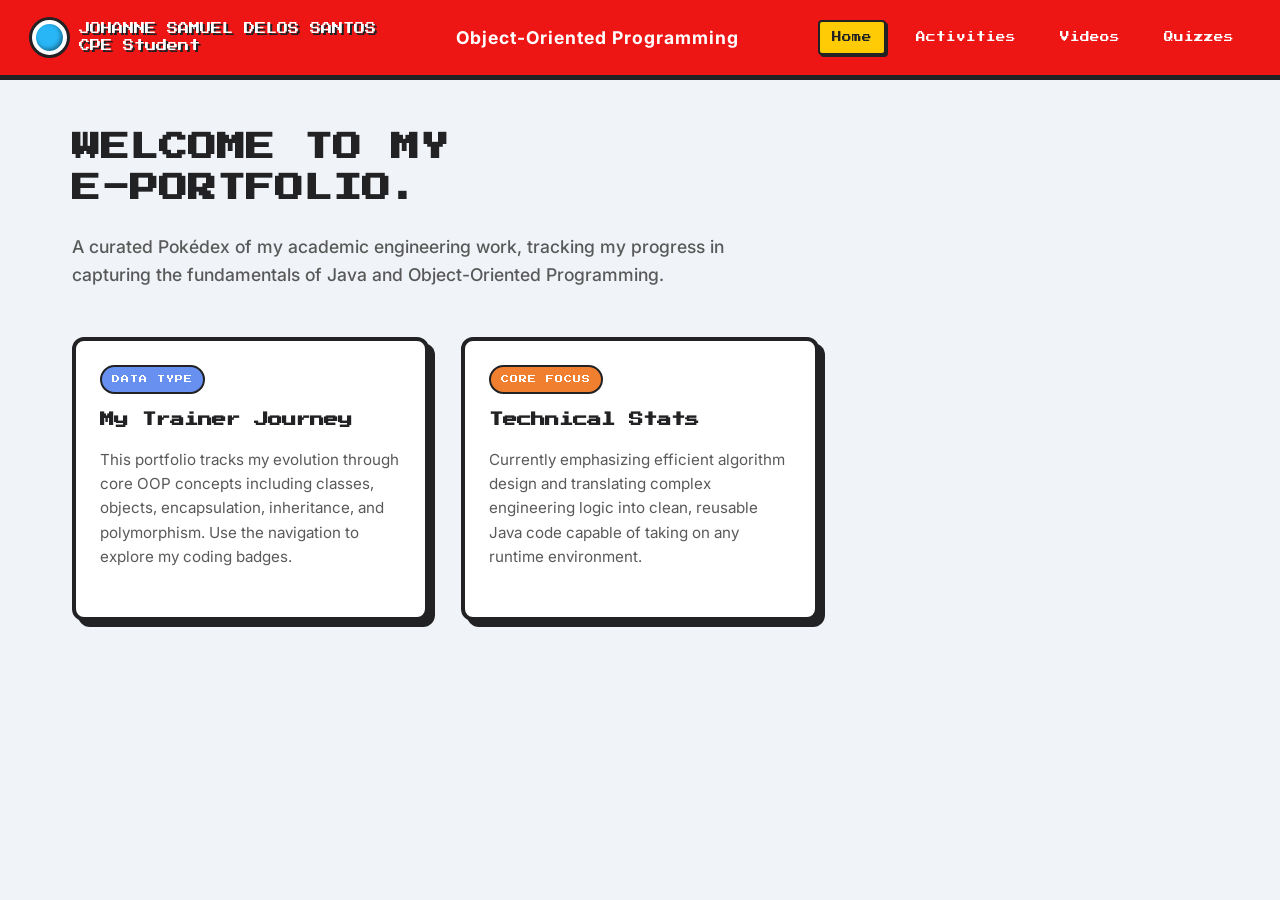
==== index.html @ bd9b8f8e "Add files via upload" ====
<!DOCTYPE html>
<html lang="en">
<head>
    <meta charset="UTF-8">
    <meta name="viewport" content="width=device-width, initial-scale=1.0">
    <title>Java Pokédex | Home</title>
    <link rel="stylesheet" href="styles.css">
</head>
<body>
    <header>
        <div class="header-left">
            <div class="pokedex-lens"></div>
            JOHANNE SAMUEL DELOS SANTOS<br>CPE Student
        </div>
        <div class="header-center">Object-Oriented Programming</div>
        <nav>
            <a href="index.html">Home</a>
            <a href="activities.html">Activities</a>
            <a href="videos.html">Videos</a>
            <a href="quiz.html">Quizzes</a>
        </nav>
    </header>

    <main id="main-content">
        <div class="container">
            <h1 class="page-title">Welcome to my<br>E-Portfolio.</h1>
            <p class="page-subtitle">A curated Pokédex of my academic engineering work, tracking my progress in capturing the fundamentals of Java and Object-Oriented Programming.</p>
            
            <div class="grid">
                <div class="card">
                    <div class="card-tag tag-blue">Data Type</div>
                    <h2 class="card-title">My Trainer Journey</h2>
                    <p class="card-desc">This portfolio tracks my evolution through core OOP concepts including classes, objects, encapsulation, inheritance, and polymorphism. Use the navigation to explore my coding badges.</p>
                </div>
                <div class="card">
                    <div class="card-tag tag-red">Core Focus</div>
                    <h2 class="card-title">Technical Stats</h2>
                    <p class="card-desc">Currently emphasizing efficient algorithm design and translating complex engineering logic into clean, reusable Java code capable of taking on any runtime environment.</p>
                </div>
            </div>
        </div>
    </main>

    <script src="transitions.js"></script>
</body>
</html>
---- styles.css ----
/* Google Fonts */
@import url('https://fonts.googleapis.com/css2?family=Inter:wght@400;500;600&family=Press+Start+2P&display=swap');

/* CSS Variables - Pokemon Theme Palette */
:root {
    --bg-color: #f0f4f8;
    --surface-color: #ffffff;
    --text-main: #2b2b2b;
    --text-muted: #595959;
    --poke-red: #ee1515;
    --poke-blue: #3b4cca;
    --poke-yellow: #ffcb05;
    --poke-black: #222224;
    --transition-speed: 0.4s;
}

/* Base Styles */
* {
    margin: 0;
    padding: 0;
    box-sizing: border-box;
}

body {
    font-family: 'Inter', sans-serif;
    background-color: var(--bg-color);
    color: var(--text-main);
    line-height: 1.6;
    overflow-y: scroll;
}

/* Typography Overrides for Theme */
h1.page-title, h2.card-title, .card-tag {
    font-family: 'Press Start 2P', cursive;
}

/* Header & Navigation (Pokedex Top) */
header {
    position: sticky;
    top: 0;
    background-color: var(--poke-red);
    border-bottom: 5px solid var(--poke-black);
    z-index: 1000;
    padding: 1.25rem 2rem;
    display: flex;
    justify-content: space-between;
    align-items: center;
    flex-wrap: wrap;
    gap: 1rem;
}

.header-left {
    display: flex;
    align-items: center;
    gap: 12px;
    color: white;
    font-family: 'Press Start 2P', cursive;
    font-size: 0.7rem;
    line-height: 1.5;
    text-shadow: 2px 2px 0px var(--poke-black);
}

/* Pokedex Camera Lens */
.pokedex-lens {
    width: 35px;
    height: 35px;
    background-color: #29b6f6;
    border: 4px solid #ffffff;
    border-radius: 50%;
    box-shadow: inset -2px -2px 4px rgba(0,0,0,0.4), 0 0 0 3px var(--poke-black);
}

.header-center {
    font-weight: 700;
    color: white;
    font-size: 1.1rem;
    letter-spacing: 1px;
}

nav {
    display: flex;
    gap: 1rem;
}

nav a {
    text-decoration: none;
    color: white;
    font-family: 'Press Start 2P', cursive;
    font-size: 0.6rem;
    padding: 0.5rem 0.75rem;
    border: 2px solid transparent;
    border-radius: 4px;
    transition: all 0.2s ease;
}

nav a:hover, nav a.active {
    background-color: var(--poke-yellow);
    color: var(--poke-black);
    border: 2px solid var(--poke-black);
    box-shadow: 2px 2px 0px var(--poke-black);
}

/* Layout & Typography */
.container {
    max-width: 1200px;
    margin: 0 auto;
    padding: 3rem 2rem;
}

h1.page-title {
    font-size: 1.8rem;
    line-height: 1.4;
    color: var(--poke-black);
    margin-bottom: 1.5rem;
    text-transform: uppercase;
}

p.page-subtitle {
    color: var(--text-muted);
    font-size: 1.1rem;
    margin-bottom: 3rem;
    max-width: 700px;
    font-weight: 500;
}

/* Grid & Cards (Trading Card Style) */
.grid {
    display: grid;
    grid-template-columns: repeat(auto-fill, minmax(320px, 1fr));
    gap: 2rem;
}

.card {
    background-color: var(--surface-color);
    border: 4px solid var(--poke-black);
    border-radius: 12px;
    padding: 1.5rem;
    transition: transform 0.2s ease, box-shadow 0.2s ease;
    display: flex;
    flex-direction: column;
    box-shadow: 6px 6px 0px var(--poke-black);
}

.card:hover {
    transform: translate(-2px, -2px);
    box-shadow: 10px 10px 0px var(--poke-black);
}

/* Styled like Pokemon Type Badges */
.card-tag {
    align-self: flex-start;
    font-size: 0.5rem;
    text-transform: uppercase;
    color: var(--poke-black);
    background-color: var(--poke-yellow);
    padding: 6px 10px;
    border: 2px solid var(--poke-black);
    border-radius: 20px;
    margin-bottom: 1rem;
    letter-spacing: 1px;
}

/* Tag Color Variations */
.tag-blue { background-color: #6890F0; color: white; }
.tag-green { background-color: #78C850; color: white; }
.tag-red { background-color: #F08030; color: white; }

.card-title {
    font-size: 0.9rem;
    line-height: 1.5;
    margin-bottom: 1rem;
    color: var(--poke-black);
}

.card-desc {
    color: var(--text-muted);
    font-size: 0.95rem;
    margin-bottom: 1.5rem;
    flex-grow: 1;
}

.card-link {
    text-decoration: none;
    color: white;
    background-color: var(--poke-blue);
    font-weight: 600;
    font-size: 0.9rem;
    align-self: flex-start;
    padding: 0.5rem 1rem;
    border: 2px solid var(--poke-black);
    border-radius: 6px;
    transition: background-color 0.2s;
    box-shadow: 2px 2px 0px var(--poke-black);
}

.card-link:hover {
    background-color: #2a52be;
    transform: translate(1px, 1px);
    box-shadow: 1px 1px 0px var(--poke-black);
}

/* Video specific placeholders */
.video-thumbnail {
    width: 100%;
    aspect-ratio: 16/9;
    background-color: var(--poke-black);
    border: 3px solid var(--poke-black);
    border-radius: 8px;
    margin-bottom: 1rem;
    display: flex;
    align-items: center;
    justify-content: center;
    color: white;
    font-family: 'Press Start 2P', cursive;
    font-size: 0.6rem;
    text-align: center;
    padding: 1rem;
}

/* Page Transitions */
#main-content {
    opacity: 0;
    transform: scale(0.98) translateY(10px);
    transition: opacity var(--transition-speed) ease, transform var(--transition-speed) ease;
}

#main-content.page-enter {
    opacity: 1;
    transform: scale(1) translateY(0);
}

#main-content.page-exit {
    opacity: 0;
    transform: scale(0.98) translateY(-10px);
}

/* Responsive */
@media (max-width: 768px) {
    header {
        flex-direction: column;
        align-items: flex-start;
    }
    .header-center {
        display: none;
    }
    nav {
        width: 100%;
        justify-content: flex-start;
        flex-wrap: wrap;
        margin-top: 0.5rem;
    }
}

/* Chapter Navigation */
.chapter-nav {
    display: flex;
    gap: 1rem;
    margin-bottom: 2rem;
    flex-wrap: wrap;
}
.chapter-btn {
    font-family: 'Press Start 2P', cursive;
    font-size: 0.6rem;
    padding: 0.8rem 1.2rem;
    background-color: var(--surface-color);
    color: var(--poke-black);
    border: 3px solid var(--poke-black);
    border-radius: 8px;
    cursor: pointer;
    box-shadow: 3px 3px 0px var(--poke-black);
    transition: all 0.2s ease;
    text-transform: uppercase;
}
.chapter-btn:hover, .chapter-btn.active {
    background-color: var(--poke-yellow);
    transform: translate(-2px, -2px);
    box-shadow: 5px 5px 0px var(--poke-black);
}

/* Updated Card Actions layout */
.card-actions {
    display: flex;
    gap: 0.75rem;
    margin-top: auto;
    flex-wrap: wrap;
}
button.card-link {
    font-family: 'Inter', sans-serif;
    cursor: pointer;
    border: 2px solid var(--poke-black); /* Enforce retro button feel */
}

/* Inline Code Accordion */
.inline-code-container {
    margin-top: 1.5rem;
    background-color: #1e1e1e; /* Dark editor theme */
    color: #d4d4d4;
    padding: 0;
    border-radius: 6px;
    border: 3px solid var(--poke-black);
    overflow: hidden;
    max-height: 0;
    opacity: 0;
    transition: max-height 0.4s ease, opacity 0.4s ease, padding 0.4s ease;
}
.inline-code-container.show {
    max-height: 500px; 
    opacity: 1;
    padding: 1rem;
    overflow-y: auto;
    overflow-x: auto; /* ADDED: Allows the container to scroll sideways */
}

.inline-code-container pre {
    font-family: 'Courier New', Courier, monospace;
    font-size: 0.85rem;
    line-height: 1.4;
    margin: 0;
    overflow-x: auto; /* ADDED: Forces a scrollbar for long code lines */
    padding-bottom: 8px; /* Gives a little breathing room so the scrollbar doesn't cover the text */
}

/* Modal Overlay & Structure */
.modal-overlay {
    position: fixed;
    top: 0; left: 0; width: 100%; height: 100%;
    background: rgba(0, 0, 0, 0.7);
    backdrop-filter: blur(5px);
    -webkit-backdrop-filter: blur(5px);
    display: flex;
    justify-content: center;
    align-items: center;
    z-index: 9999;
    opacity: 0;
    pointer-events: none;
    transition: opacity 0.3s ease;
}
.modal-overlay.active {
    opacity: 1;
    pointer-events: all;
}
.modal-content {
    width: 90%;
    max-width: 800px;
    max-height: 85vh;
    background-color: var(--bg-color);
    transform: scale(0.95) translateY(20px);
    transition: transform 0.3s cubic-bezier(0.175, 0.885, 0.32, 1.275);
}
.modal-overlay.active .modal-content {
    transform: scale(1) translateY(0);
}
.modal-header {
    display: flex;
    justify-content: space-between;
    align-items: center;
    margin-bottom: 1rem;
    padding-bottom: 1rem;
    border-bottom: 4px solid var(--poke-black);
}
.close-modal-btn {
    background: var(--poke-red);
    color: white;
    border: 3px solid var(--poke-black);
    font-family: 'Press Start 2P', cursive;
    padding: 0.5rem 0.6rem;
    font-size: 0.8rem;
    cursor: pointer;
    box-shadow: 3px 3px 0px var(--poke-black);
    transition: transform 0.1s, box-shadow 0.1s;
}
.close-modal-btn:active {
    transform: translate(3px, 3px);
    box-shadow: 0px 0px 0px var(--poke-black);
}
.modal-body pre {
    background-color: #1e1e1e;
    color: #d4d4d4;
    padding: 1.5rem;
    border-radius: 6px;
    border: 3px solid var(--poke-black);
    overflow-y: auto;
    font-family: 'Courier New', Courier, monospace;
    font-size: 0.95rem;
    line-height: 1.5;
}

/* Vanilla Syntax Highlighting Colors */
.syn-keyword { color: #569cd6; font-weight: bold; }
.syn-string { color: #ce9178; }
.syn-comment { color: #6a9955; font-style: italic; }
.syn-class { color: #4ec9b0; font-weight: bold; }
.syn-type { color: #4ec9b0; }
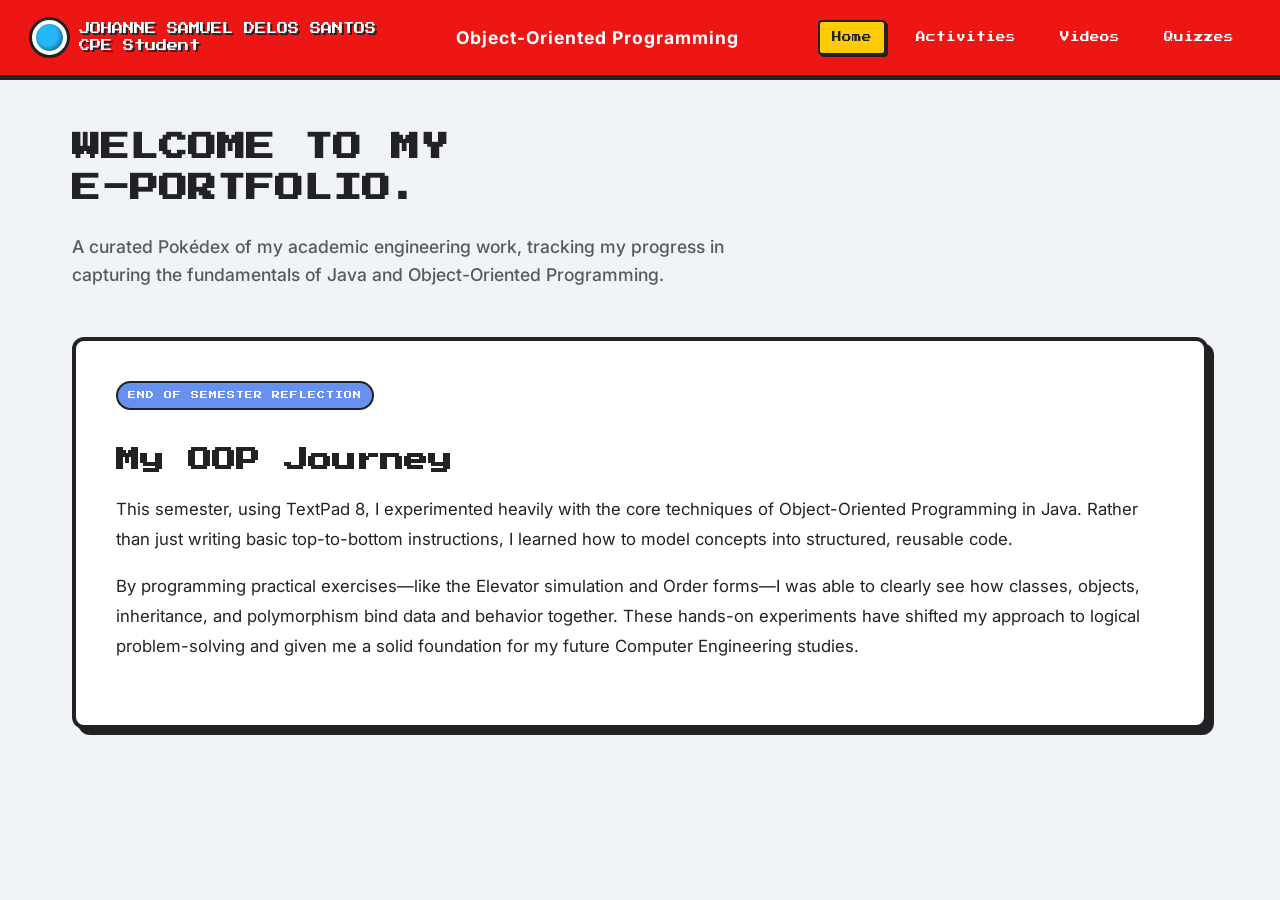
==== commit 5afbf2d6: "Update index.html" ====
--- a/index.html
+++ b/index.html
@@ -26,21 +26,24 @@
             <h1 class="page-title">Welcome to my<br>E-Portfolio.</h1>
             <p class="page-subtitle">A curated Pokédex of my academic engineering work, tracking my progress in capturing the fundamentals of Java and Object-Oriented Programming.</p>
             
-            <div class="grid">
-                <div class="card">
-                    <div class="card-tag tag-blue">Data Type</div>
-                    <h2 class="card-title">My Trainer Journey</h2>
-                    <p class="card-desc">This portfolio tracks my evolution through core OOP concepts including classes, objects, encapsulation, inheritance, and polymorphism. Use the navigation to explore my coding badges.</p>
-                </div>
-                <div class="card">
-                    <div class="card-tag tag-red">Core Focus</div>
-                    <h2 class="card-title">Technical Stats</h2>
-                    <p class="card-desc">Currently emphasizing efficient algorithm design and translating complex engineering logic into clean, reusable Java code capable of taking on any runtime environment.</p>
+            <!-- Single Full-Width Reflection Card -->
+            <div class="card" style="margin-top: 1rem; padding: 2.5rem;">
+                <div class="card-tag tag-blue" style="display: inline-block;">End of Semester Reflection</div>
+                <h2 class="card-title" style="font-size: 1.5rem; margin-top: 1rem; margin-bottom: 1rem;">My OOP Journey</h2>
+                
+                <div class="card-desc" style="color: var(--poke-black); font-size: 1.05rem; line-height: 1.8;">
+                    <p style="margin-bottom: 1rem;">
+                        This semester, using TextPad 8, I experimented heavily with the core techniques of Object-Oriented Programming in Java. Rather than just writing basic top-to-bottom instructions, I learned how to model concepts into structured, reusable code.
+                    </p>
+                    <p>
+                        By programming practical exercises—like the Elevator simulation and Order forms—I was able to clearly see how classes, objects, inheritance, and polymorphism bind data and behavior together. These hands-on experiments have shifted my approach to logical problem-solving and given me a solid foundation for my future Computer Engineering studies.
+                    </p>
                 </div>
             </div>
+            
         </div>
     </main>
 
     <script src="transitions.js"></script>
 </body>
-</html>+</html>
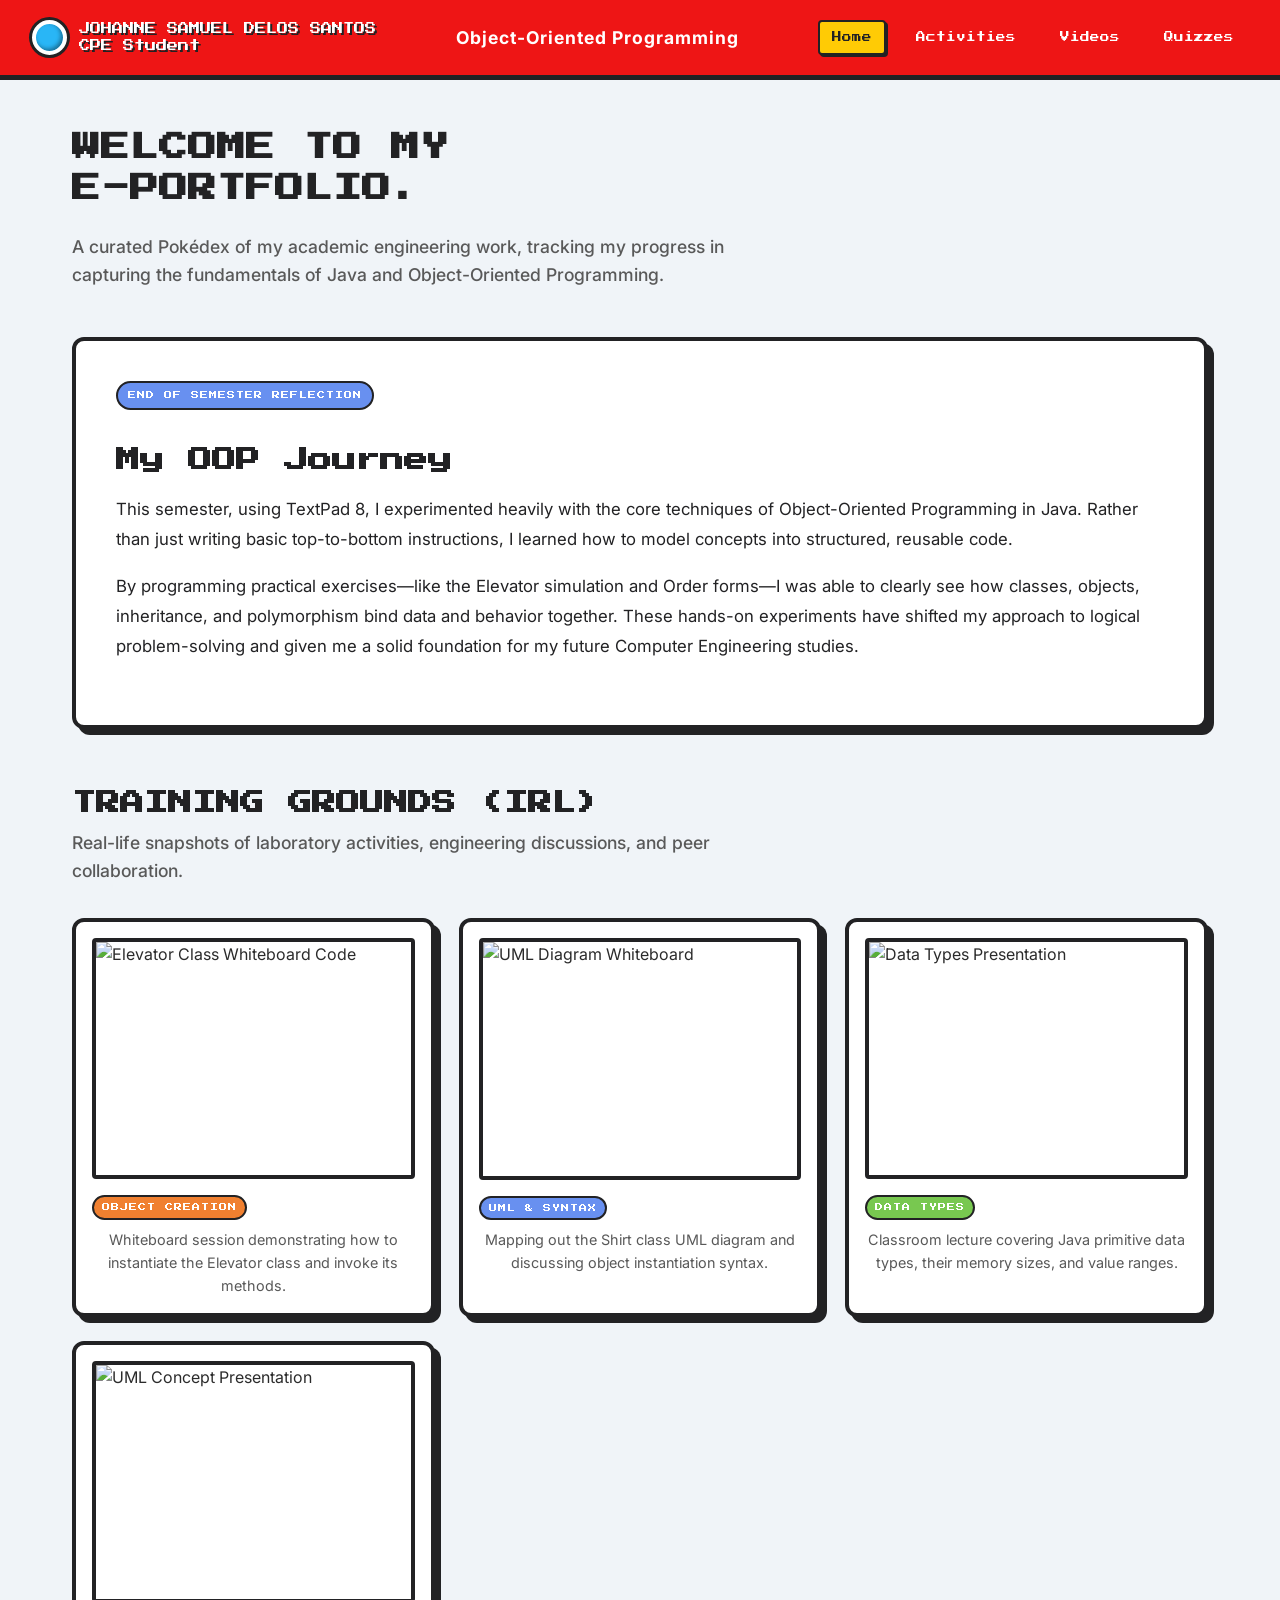
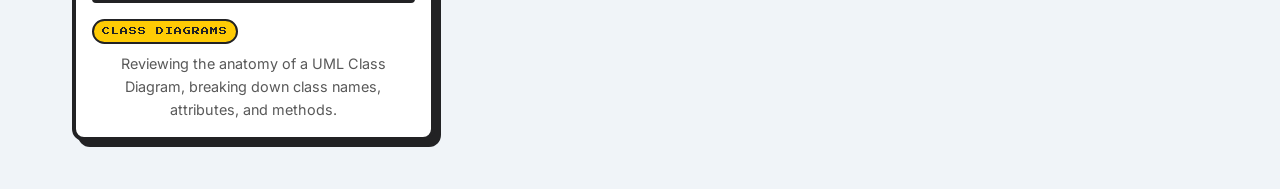
==== commit 0e08677e: "Update index.html" ====
--- a/index.html
+++ b/index.html
@@ -40,6 +40,42 @@
                     </p>
                 </div>
             </div>
+
+            <!-- IRL Classroom Photos Section -->
+            <h2 class="card-title" style="font-size: 1.5rem; margin-top: 3.5rem; margin-bottom: 0.5rem; text-transform: uppercase;">Training Grounds (IRL)</h2>
+            <p class="page-subtitle" style="margin-bottom: 2rem;">Real-life snapshots of laboratory activities, engineering discussions, and peer collaboration.</p>
+            
+            <div class="grid" style="grid-template-columns: repeat(auto-fill, minmax(280px, 1fr)); gap: 1.5rem;">
+                
+                <!-- Image Card 1: Elevator Code -->
+                <div class="card" style="padding: 1rem; display: flex; flex-direction: column; align-items: center;">
+                    <img src="ACT/IMG/IMG1.jpg" alt="Elevator Class Whiteboard Code" style="width: 100%; aspect-ratio: 4/3; object-fit: cover; border: 4px solid var(--poke-black); border-radius: 4px; margin-bottom: 1rem;">
+                    <div class="card-tag tag-red" style="font-size: 0.5rem; padding: 4px 8px; margin-bottom: 0.5rem;">Object Creation</div>
+                    <p class="card-desc" style="text-align: center; margin-bottom: 0; font-size: 0.9rem;">Whiteboard session demonstrating how to instantiate the Elevator class and invoke its methods.</p>
+                </div>
+
+                <!-- Image Card 2: UML Shirt Diagram -->
+                <div class="card" style="padding: 1rem; display: flex; flex-direction: column; align-items: center;">
+                    <img src="ACT/IMG/IMG2.jpg" alt="UML Diagram Whiteboard" style="width: 100%; aspect-ratio: 4/3; object-fit: cover; border: 4px solid var(--poke-black); border-radius: 4px; margin-bottom: 1rem;">
+                    <div class="card-tag tag-blue" style="font-size: 0.5rem; padding: 4px 8px; margin-bottom: 0.5rem;">UML & Syntax</div>
+                    <p class="card-desc" style="text-align: center; margin-bottom: 0; font-size: 0.9rem;">Mapping out the Shirt class UML diagram and discussing object instantiation syntax.</p>
+                </div>
+
+                <!-- Image Card 3: Data Types -->
+                <div class="card" style="padding: 1rem; display: flex; flex-direction: column; align-items: center;">
+                    <img src="ACT/IMG/IMG3.jpg" alt="Data Types Presentation" style="width: 100%; aspect-ratio: 4/3; object-fit: cover; border: 4px solid var(--poke-black); border-radius: 4px; margin-bottom: 1rem;">
+                    <div class="card-tag tag-green" style="font-size: 0.5rem; padding: 4px 8px; margin-bottom: 0.5rem;">Data Types</div>
+                    <p class="card-desc" style="text-align: center; margin-bottom: 0; font-size: 0.9rem;">Classroom lecture covering Java primitive data types, their memory sizes, and value ranges.</p>
+                </div>
+
+                <!-- Image Card 4: UML Concept Review -->
+                <div class="card" style="padding: 1rem; display: flex; flex-direction: column; align-items: center;">
+                    <img src="ACT/IMG/IMG4.jpg" alt="UML Concept Presentation" style="width: 100%; aspect-ratio: 4/3; object-fit: cover; border: 4px solid var(--poke-black); border-radius: 4px; margin-bottom: 1rem;">
+                    <div class="card-tag tag-yellow" style="background-color: var(--poke-yellow); color: var(--poke-black); border: 2px solid var(--poke-black); border-radius: 20px; font-size: 0.5rem; padding: 4px 8px; margin-bottom: 0.5rem;">Class Diagrams</div>
+                    <p class="card-desc" style="text-align: center; margin-bottom: 0; font-size: 0.9rem;">Reviewing the anatomy of a UML Class Diagram, breaking down class names, attributes, and methods.</p>
+                </div>
+
+            </div>
             
         </div>
     </main>
--- a/styles.css
+++ b/styles.css
@@ -390,4 +390,4 @@
 .syn-string { color: #ce9178; }
 .syn-comment { color: #6a9955; font-style: italic; }
 .syn-class { color: #4ec9b0; font-weight: bold; }
-.syn-type { color: #4ec9b0; }+.syn-type { color: #4ec9b0; }
